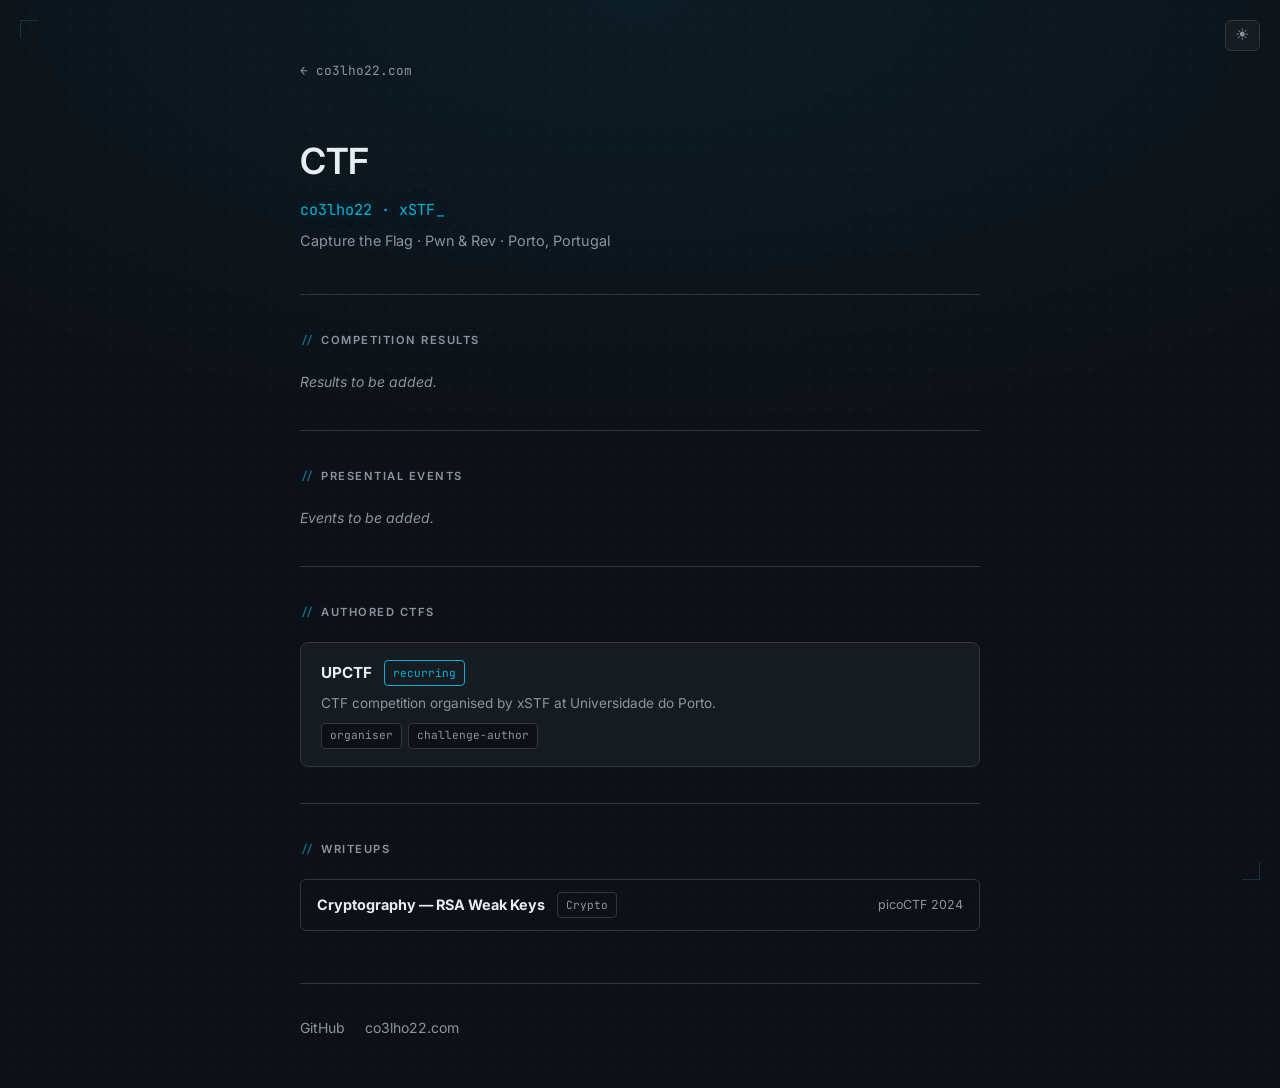
==== index.html @ 15cb3379 "better website" ====
<!DOCTYPE html>
<html lang="en" data-theme="dark">
<head>
  <meta charset="UTF-8">
  <meta name="viewport" content="width=device-width, initial-scale=1.0">
  <title>CTF — co3lho22</title>
  <meta name="description" content="CTF competition results, events, authored CTFs, and writeups by Diogo Coelho (co3lho22).">

  <link rel="stylesheet" href="assets/css/main.css">

  <link rel="preconnect" href="https://fonts.googleapis.com">
  <link rel="preconnect" href="https://fonts.gstatic.com" crossorigin>
  <link href="https://fonts.googleapis.com/css2?family=Inter:wght@300;400;500;600&family=JetBrains+Mono:wght@400;500&display=swap" rel="stylesheet">
</head>
<body>

  <button id="theme-toggle" aria-label="Toggle theme">
    <span id="theme-icon">&#9788;</span>
  </button>

  <div class="container">

    <nav class="site-nav">
      <a href="https://co3lho22.com" class="back-home">&#8592; co3lho22.com</a>
    </nav>

    <header class="hero">
      <h1>CTF</h1>
      <p class="alias">co3lho22 &middot; xSTF</p>
      <p class="tagline">Capture the Flag &middot; Pwn &amp; Rev &middot; Porto, Portugal</p>
    </header>

    <main>

      <section id="results">
        <h2>Competition Results</h2>
        <!-- Add placements here, best first. Example:
        <div class="result-list">
          <div class="result-item">
            <span class="result-rank">#12</span>
            <div>
              <strong>CTF Name Year</strong>
              <span class="muted">Team: xSTF &middot; Category focus</span>
            </div>
          </div>
        </div>
        -->
        <p class="muted">Results to be added.</p>
      </section>

      <section id="events">
        <h2>Presential Events</h2>
        <!-- Add presential CTFs attended. Example:
        <div class="event-list">
          <div class="event-item">
            <span class="year">2024</span>
            <div>
              <strong>Event Name</strong>
              <span class="muted">Location &middot; Result</span>
            </div>
          </div>
        </div>
        -->
        <p class="muted">Events to be added.</p>
      </section>

      <section id="authored">
        <h2>Authored CTFs</h2>
        <div class="project-list">

          <a href="https://upctf.xstf.pt" class="project-item" target="_blank" rel="noopener">
            <div class="project-item-header">
              <strong>UPCTF</strong>
              <span class="status status-ongoing">recurring</span>
            </div>
            <p>CTF competition organised by xSTF at Universidade do Porto.</p>
            <div class="tags-inline">
              <span class="tag">organiser</span>
              <span class="tag">challenge-author</span>
            </div>
          </a>

          <!-- Copy the block above to add another authored CTF -->

        </div>
      </section>

      <section id="writeups">
        <h2>Writeups</h2>
        <div class="writeup-list">

          <a href="writeups/rsa-weak-keys.html" class="writeup-item">
            <div class="writeup-item-header">
              <strong>Cryptography &mdash; RSA Weak Keys</strong>
              <span class="tag">Crypto</span>
            </div>
            <span class="muted">picoCTF 2024</span>
          </a>

          <!-- Copy the block above to add a new writeup -->

        </div>
      </section>

    </main>

    <footer>
      <div class="social">
        <a href="https://github.com/Co3lho22" target="_blank" rel="noopener">GitHub</a>
        <a href="https://co3lho22.com">co3lho22.com</a>
      </div>
    </footer>

  </div>

  <script src="assets/js/theme.js"></script>
  <script src="assets/js/main.js"></script>
</body>
</html>
---- assets/css/main.css ----
/* ===== Variables ===== */
:root {
  --bg:           #0d1117;
  --surface:      #161b22;
  --text:         #e6edf3;
  --text-muted:   #8b949e;
  --accent:       #00b4d8;
  --border:       #30363d;
  --font-sans:    'Inter', system-ui, -apple-system, sans-serif;
  --font-mono:    'JetBrains Mono', 'Courier New', monospace;
  --max-width:    680px;
  --dot:          rgba(255, 255, 255, 0.045);
  --glow:         rgba(0, 180, 216, 0.07);
}

[data-theme="light"] {
  --bg:           #ffffff;
  --surface:      #f6f8fa;
  --text:         #1a1a2e;
  --text-muted:   #57606a;
  --accent:       #0284c7;
  --border:       #d0d7de;
  --dot:          rgba(0, 0, 0, 0.05);
  --glow:         rgba(2, 132, 199, 0.04);
}

/* ===== Reset ===== */
*, *::before, *::after {
  box-sizing: border-box;
  margin: 0;
  padding: 0;
}

html { scroll-behavior: smooth; }

body {
  background: var(--bg);
  background-image:
    radial-gradient(ellipse 75% 40% at 50% 0%, var(--glow) 0%, transparent 100%),
    radial-gradient(var(--dot) 1px, transparent 1px);
  background-size: auto, 20px 20px;
  color: var(--text);
  font-family: var(--font-sans);
  font-size: 1rem;
  line-height: 1.7;
  padding: 2rem 1.25rem;
  transition: background 0.2s, color 0.2s;
}

.container {
  max-width: var(--max-width);
  margin: 0 auto;
}

/* ===== Corner brackets ===== */
body::before,
body::after {
  content: '';
  position: fixed;
  width: 18px;
  height: 18px;
  pointer-events: none;
  z-index: 50;
  opacity: 0.22;
  border-color: var(--accent);
  border-style: solid;
}

body::before {
  top: 1.25rem;
  left: 1.25rem;
  border-width: 1.5px 0 0 1.5px;
}

body::after {
  bottom: 1.25rem;
  right: 1.25rem;
  border-width: 0 1.5px 1.5px 0;
}

/* ===== Theme toggle ===== */
#theme-toggle {
  position: fixed;
  top: 1.25rem;
  right: 1.25rem;
  background: var(--surface);
  border: 1px solid var(--border);
  border-radius: 6px;
  color: var(--text-muted);
  cursor: pointer;
  font-size: 1rem;
  line-height: 1;
  padding: 0.4rem 0.6rem;
  transition: border-color 0.2s;
  z-index: 100;
}

#theme-toggle:hover { border-color: var(--accent); }

/* ===== Site nav ===== */
.site-nav { padding: 1.5rem 0 0; }

.back-home {
  font-size: 0.8rem;
  color: var(--text-muted);
  text-decoration: none;
  font-family: var(--font-mono);
}

.back-home:hover { color: var(--accent); }

/* ===== Hero ===== */
.hero { padding: 3rem 0 2.5rem; }

.hero h1 {
  font-size: 2.25rem;
  font-weight: 600;
  letter-spacing: -0.5px;
  margin-bottom: 0.3rem;
}

.alias {
  font-family: var(--font-mono);
  color: var(--accent);
  font-size: 0.95rem;
  margin-bottom: 0.4rem;
  text-shadow: 0 0 18px rgba(0, 180, 216, 0.4);
}

[data-theme="light"] .alias {
  text-shadow: none;
}

.alias::after {
  content: '_';
  animation: blink 1.2s step-end infinite;
  margin-left: 1px;
}

@keyframes blink {
  0%, 100% { opacity: 1; }
  50%       { opacity: 0; }
}

.tagline {
  color: var(--text-muted);
  font-size: 0.9rem;
}

/* ===== Sections ===== */
section {
  padding: 2.25rem 0;
  border-top: 1px solid var(--border);
}

h2 {
  font-size: 0.7rem;
  font-weight: 600;
  letter-spacing: 1.5px;
  text-transform: uppercase;
  color: var(--text-muted);
  margin-bottom: 1.25rem;
}

h2::before {
  content: '// ';
  color: var(--accent);
  font-family: var(--font-mono);
  opacity: 0.6;
  text-transform: none;
  letter-spacing: 0;
}

p { margin-bottom: 0.75rem; }
p:last-child { margin-bottom: 0; }

a { color: var(--accent); text-decoration: none; }
a:hover { text-decoration: underline; }

.muted {
  color: var(--text-muted);
  font-size: 0.875rem;
  font-style: italic;
}

/* ===== Results ===== */
.result-list {
  display: flex;
  flex-direction: column;
  gap: 0.75rem;
}

.result-item {
  display: flex;
  align-items: flex-start;
  gap: 1.25rem;
}

.result-rank {
  font-family: var(--font-mono);
  font-size: 0.9rem;
  font-weight: 600;
  color: var(--accent);
  min-width: 40px;
  padding-top: 0.1rem;
}

.result-item strong {
  display: block;
  font-size: 0.95rem;
}

/* ===== Events ===== */
.event-list {
  display: flex;
  flex-direction: column;
  gap: 0.75rem;
}

.event-item {
  display: flex;
  align-items: flex-start;
  gap: 1.5rem;
}

.event-item .year {
  font-family: var(--font-mono);
  font-size: 0.78rem;
  color: var(--text-muted);
  white-space: nowrap;
  min-width: 40px;
  padding-top: 0.15rem;
}

.event-item strong {
  display: block;
  font-size: 0.95rem;
}

/* ===== Project / authored list ===== */
.project-list {
  display: flex;
  flex-direction: column;
  gap: 0.75rem;
}

.project-item {
  background: var(--surface);
  border: 1px solid var(--border);
  border-radius: 8px;
  display: block;
  padding: 1.1rem 1.25rem;
  text-decoration: none;
  transition: border-color 0.2s;
}

.project-item:hover {
  border-color: var(--accent);
  box-shadow: 0 0 0 1px var(--accent), 0 0 20px rgba(0, 180, 216, 0.08);
  text-decoration: none;
}

.writeup-item:hover {
  border-color: var(--accent);
  box-shadow: 0 0 0 1px var(--accent), 0 0 20px rgba(0, 180, 216, 0.08);
  text-decoration: none;
}

.project-item-header {
  display: flex;
  align-items: center;
  gap: 0.75rem;
  margin-bottom: 0.35rem;
}

.project-item-header strong { color: var(--text); font-size: 0.95rem; }

.project-item p {
  color: var(--text-muted);
  font-size: 0.85rem;
  margin: 0 0 0.5rem;
}

.project-item p:last-child { margin-bottom: 0; }

/* ===== Writeup list ===== */
.writeup-list {
  display: flex;
  flex-direction: column;
  gap: 0.5rem;
}

.writeup-item {
  display: flex;
  align-items: center;
  justify-content: space-between;
  gap: 1rem;
  padding: 0.75rem 1rem;
  border: 1px solid var(--border);
  border-radius: 6px;
  text-decoration: none;
  transition: border-color 0.2s;
}

.writeup-item:hover {
  border-color: var(--accent);
  text-decoration: none;
}

.writeup-item-header {
  display: flex;
  align-items: center;
  gap: 0.75rem;
}

.writeup-item-header strong {
  color: var(--text);
  font-size: 0.9rem;
}

.writeup-item .muted {
  font-size: 0.78rem;
  font-style: normal;
  white-space: nowrap;
}

/* ===== Status badges ===== */
.status {
  font-family: var(--font-mono);
  font-size: 0.7rem;
  padding: 0.15rem 0.5rem;
  border-radius: 4px;
  border: 1px solid var(--border);
  color: var(--text-muted);
}

.status-ongoing   { border-color: var(--accent); color: var(--accent); }
.status-completed { border-color: #3fb950; color: #3fb950; }
.status-planned   { border-color: var(--border); color: var(--text-muted); }

/* ===== Tags ===== */
.tags-inline {
  display: flex;
  flex-wrap: wrap;
  gap: 0.35rem;
}

.tag {
  background: var(--bg);
  border: 1px solid var(--border);
  border-radius: 4px;
  font-family: var(--font-mono);
  font-size: 0.7rem;
  padding: 0.15rem 0.5rem;
  color: var(--text-muted);
}

/* ===== Entry (writeup page) ===== */
.entry { padding: 2rem 0; }

.entry-header { margin-bottom: 2rem; }

.back-link {
  display: inline-block;
  font-size: 0.8rem;
  color: var(--text-muted);
  font-family: var(--font-mono);
  margin-bottom: 1rem;
}

.back-link:hover { color: var(--accent); text-decoration: none; }

.entry-header h1 {
  font-size: 1.75rem;
  font-weight: 600;
  letter-spacing: -0.3px;
  margin-bottom: 0.75rem;
}

.entry-meta {
  display: flex;
  align-items: center;
  gap: 0.75rem;
  flex-wrap: wrap;
}

.entry-content {
  border-top: 1px solid var(--border);
  padding-top: 2rem;
}

.entry-content h2 {
  font-size: 1.1rem;
  font-weight: 600;
  text-transform: none;
  letter-spacing: 0;
  color: var(--text);
  margin: 1.75rem 0 0.75rem;
}

.entry-content h3 {
  font-size: 0.95rem;
  font-weight: 600;
  color: var(--text);
  margin: 1.25rem 0 0.5rem;
}

.entry-content p { margin-bottom: 0.875rem; }

.entry-content ul,
.entry-content ol {
  padding-left: 1.5rem;
  margin-bottom: 0.875rem;
}

.entry-content li { margin-bottom: 0.25rem; }

.entry-content pre {
  background: var(--surface);
  border: 1px solid var(--border);
  border-radius: 6px;
  overflow-x: auto;
  padding: 1rem 1.25rem;
  margin: 1rem 0;
}

.entry-content code {
  font-family: var(--font-mono);
  font-size: 0.85rem;
}

.entry-content p code,
.entry-content li code {
  background: var(--surface);
  border: 1px solid var(--border);
  border-radius: 3px;
  padding: 0.1rem 0.35rem;
}

/* ===== Footer ===== */
footer {
  border-top: 1px solid var(--border);
  padding: 2rem 0 1rem;
  margin-top: 1rem;
}

.social { display: flex; flex-wrap: wrap; gap: 1.25rem; }

.social a { color: var(--text-muted); font-size: 0.875rem; }

.social a:hover { color: var(--accent); text-decoration: none; }

/* ===== Scroll fade-in ===== */
.fade-in {
  opacity: 0;
  transform: translateY(14px);
  transition: opacity 0.45s ease, transform 0.45s ease;
}

.fade-in.visible { opacity: 1; transform: translateY(0); }

/* ===== Responsive ===== */
@media (max-width: 540px) {
  .hero h1 { font-size: 1.75rem; }

  .writeup-item {
    flex-direction: column;
    align-items: flex-start;
    gap: 0.4rem;
  }
}
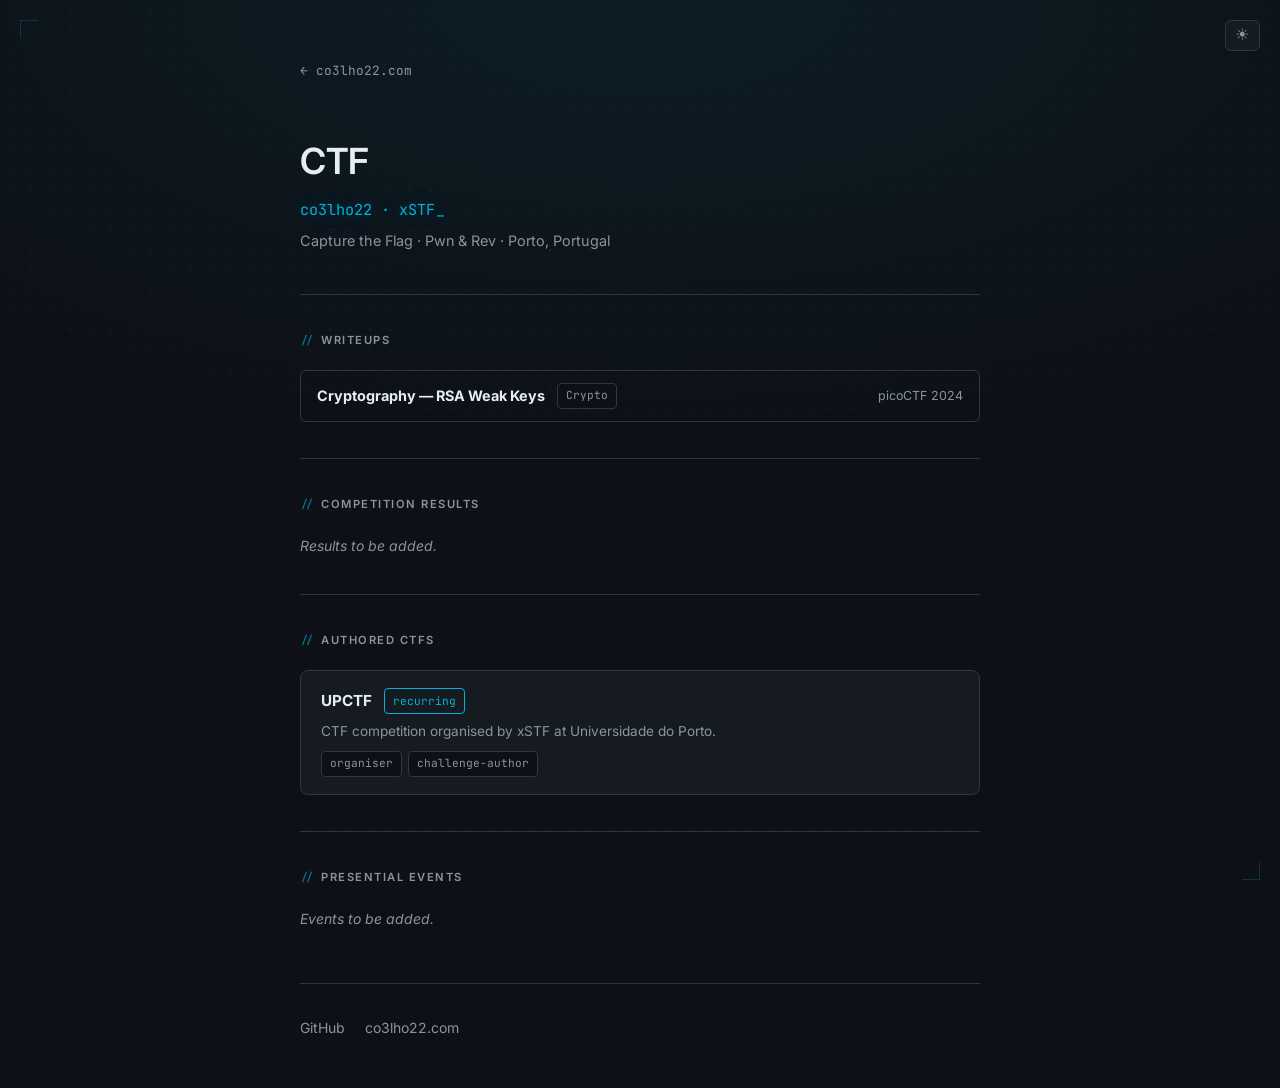
==== commit 9c9defc8: "update the other of importance for me:" ====
--- a/index.html
+++ b/index.html
@@ -5,6 +5,12 @@
   <meta name="viewport" content="width=device-width, initial-scale=1.0">
   <title>CTF — co3lho22</title>
   <meta name="description" content="CTF competition results, events, authored CTFs, and writeups by Diogo Coelho (co3lho22).">
+
+  <link rel="icon" href="assets/favicon.ico">
+  <link rel="icon" type="image/png" sizes="32x32" href="assets/favicon-32x32.png">
+  <link rel="icon" type="image/png" sizes="16x16" href="assets/favicon-16x16.png">
+  <link rel="apple-touch-icon" sizes="180x180" href="assets/apple-touch-icon.png">
+  <link rel="manifest" href="assets/site.webmanifest">
 
   <link rel="stylesheet" href="assets/css/main.css">
 
@@ -32,6 +38,23 @@
 
     <main>
 
+      <section id="writeups">
+        <h2>Writeups</h2>
+        <div class="writeup-list">
+
+          <a href="writeups/rsa-weak-keys.html" class="writeup-item">
+            <div class="writeup-item-header">
+              <strong>Cryptography &mdash; RSA Weak Keys</strong>
+              <span class="tag">Crypto</span>
+            </div>
+            <span class="muted">picoCTF 2024</span>
+          </a>
+
+          <!-- Copy the block above to add a new writeup -->
+
+        </div>
+      </section>
+
       <section id="results">
         <h2>Competition Results</h2>
         <!-- Add placements here, best first. Example:
@@ -46,22 +69,6 @@
         </div>
         -->
         <p class="muted">Results to be added.</p>
-      </section>
-
-      <section id="events">
-        <h2>Presential Events</h2>
-        <!-- Add presential CTFs attended. Example:
-        <div class="event-list">
-          <div class="event-item">
-            <span class="year">2024</span>
-            <div>
-              <strong>Event Name</strong>
-              <span class="muted">Location &middot; Result</span>
-            </div>
-          </div>
-        </div>
-        -->
-        <p class="muted">Events to be added.</p>
       </section>
 
       <section id="authored">
@@ -85,21 +92,20 @@
         </div>
       </section>
 
-      <section id="writeups">
-        <h2>Writeups</h2>
-        <div class="writeup-list">
-
-          <a href="writeups/rsa-weak-keys.html" class="writeup-item">
-            <div class="writeup-item-header">
-              <strong>Cryptography &mdash; RSA Weak Keys</strong>
-              <span class="tag">Crypto</span>
+      <section id="events">
+        <h2>Presential Events</h2>
+        <!-- Add presential CTFs attended. Example:
+        <div class="event-list">
+          <div class="event-item">
+            <span class="year">2024</span>
+            <div>
+              <strong>Event Name</strong>
+              <span class="muted">Location &middot; Result</span>
             </div>
-            <span class="muted">picoCTF 2024</span>
-          </a>
-
-          <!-- Copy the block above to add a new writeup -->
-
+          </div>
         </div>
+        -->
+        <p class="muted">Events to be added.</p>
       </section>
 
     </main>
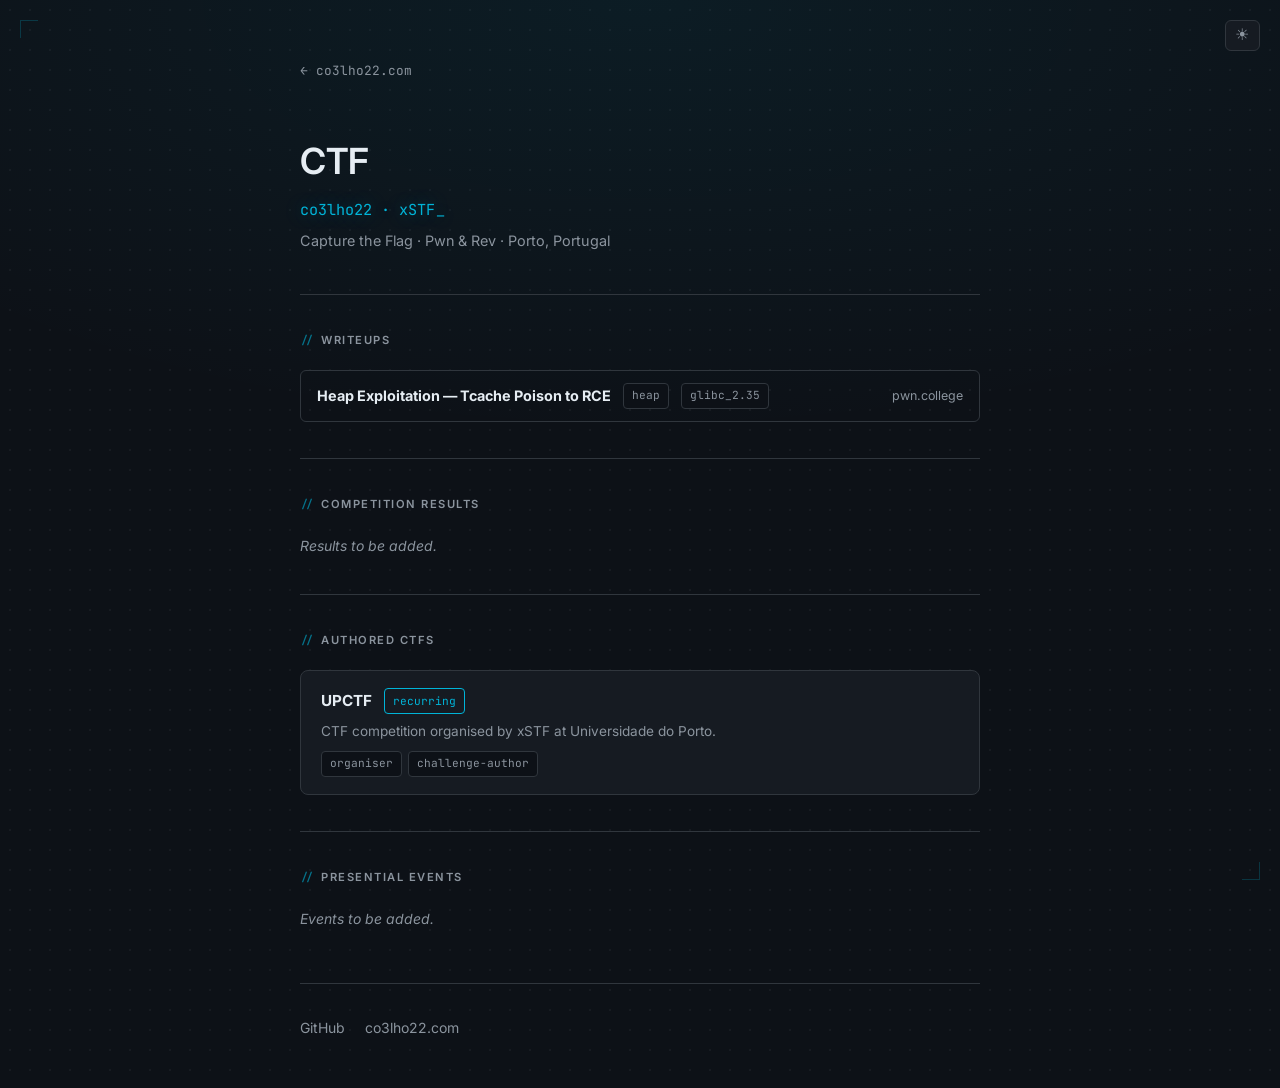
==== commit 1e355650: "add my first writeup" ====
--- a/index.html
+++ b/index.html
@@ -42,12 +42,13 @@
         <h2>Writeups</h2>
         <div class="writeup-list">
 
-          <a href="writeups/rsa-weak-keys.html" class="writeup-item">
+          <a href="writeups/heap-tcache-poison-rce.html" class="writeup-item">
             <div class="writeup-item-header">
-              <strong>Cryptography &mdash; RSA Weak Keys</strong>
-              <span class="tag">Crypto</span>
+              <strong>Heap Exploitation &mdash; Tcache Poison to RCE</strong>
+              <span class="tag">heap</span>
+              <span class="tag">glibc_2.35</span>
             </div>
-            <span class="muted">picoCTF 2024</span>
+            <span class="muted">pwn.college</span>
           </a>
 
           <!-- Copy the block above to add a new writeup -->
